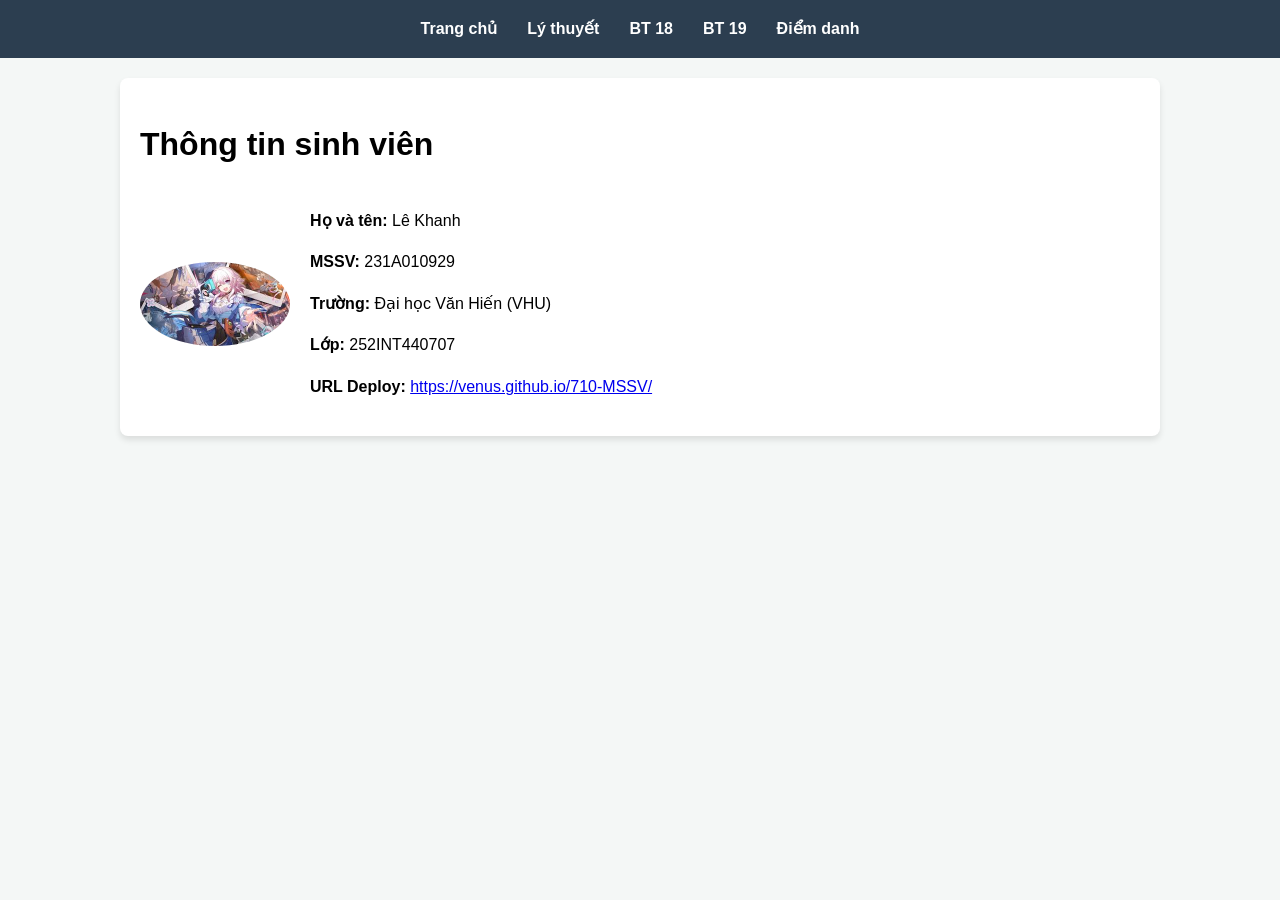
==== about.html @ a5ee34b1 "Add files via upload" ====
<!DOCTYPE html>
<html lang="vi">
<head>
    <meta charset="UTF-8">
    <meta name="viewport" content="width=device-width, initial-scale=1.0">
    <title>Thông tin điểm danh - Lê Khanh</title>
    <link rel="stylesheet" href="css/style.css">
</head>
<body>
    <nav>
        <ul>
            <li><a href="index.html">Trang chủ</a></li>
            <li><a href="lythuyet.html">Lý thuyết</a></li>
            <li><a href="https://wayground.com/join">BT 18</a></li>
            <li><a href="https://khanhle2005243-dev.github.io/baitap19/">BT 19</a></li>
            <li><a href="about.html">Điểm danh</a></li>
        </ul>
    </nav>

    <div class="container">
        <h1>Thông tin sinh viên</h1>
        <div style="display: flex; align-items: center; gap: 20px;">
            <img src="images/avatar.jpg" alt="Avatar" style="width: 150px; border-radius: 50%;">
            <div>
                <p><strong>Họ và tên:</strong> Lê Khanh</p>
                <p><strong>MSSV:</strong> 231A010929</p>
                <p><strong>Trường:</strong> Đại học Văn Hiến (VHU)</p>
                <p><strong>Lớp:</strong> 252INT440707</p>
                <p><strong>URL Deploy:</strong> <a href="#">https://venus.github.io/710-MSSV/</a></p>
            </div>
        </div>
    </div>
</body>
</html>
---- css/style.css ----
/* General Styles */
:root {
    --primary-color: #2c3e50;
    --secondary-color: #3498db;
    --danger-color: #e74c3c;
    --light-bg: #f4f7f6;
}

body {
    font-family: 'Segoe UI', Tahoma, Geneva, Verdana, sans-serif;
    margin: 0;
    line-height: 1.6;
    background-color: var(--light-bg);
}

/* Navigation Menu */
nav {
    background: var(--primary-color);
    padding: 1rem;
    position: sticky;
    top: 0;
    z-index: 1000;
}

nav ul {
    list-style: none;
    display: flex;
    justify-content: center;
    flex-wrap: wrap;
    margin: 0;
    padding: 0;
}

nav ul li { margin: 0 15px; }

nav ul li a {
    color: white;
    text-decoration: none;
    font-weight: bold;
    transition: 0.3s;
}

nav ul li a:hover { color: var(--secondary-color); }

/* Layout Containers */
.container {
    max-width: 1000px;
    margin: 20px auto;
    padding: 20px;
    background: white;
    border-radius: 8px;
    box-shadow: 0 4px 6px rgba(0,0,0,0.1);
}

/* Responsive Grid for BT1 */
.product-grid {
    display: grid;
    grid-template-columns: repeat(auto-fill, minmax(200px, 1fr));
    gap: 20px;
    margin-top: 20px;
}

.product-card {
    border: 1px solid #ddd;
    padding: 15px;
    border-radius: 8px;
    text-align: center;
    transition: transform 0.2s;
}

.product-card:hover { transform: translateY(-5px); }

/* Form Style for BT2 */
.form-group { margin-bottom: 15px; }
input[type="text"], input[type="email"], input[type="password"] {
    width: 100%;
    padding: 10px;
    margin-top: 5px;
    border: 1px solid #ccc;
    border-radius: 4px;
    box-sizing: border-box; /* Responsive fix */
}

/* Timer Animation for BT3 */
.timer-display {
    font-size: 4rem;
    font-weight: bold;
    text-align: center;
    color: var(--primary-color);
}

.warning {
    color: var(--danger-color);
    animation: blink 1s infinite;
}

@keyframes blink {
    0% { opacity: 1; }
    50% { opacity: 0.5; }
    100% { opacity: 1; }
}

/* Responsive Media Queries */
@media (max-width: 600px) {
    nav ul { flex-direction: column; align-items: center; }
    nav ul li { margin: 5px 0; }
    .timer-display { font-size: 2.5rem; }
}
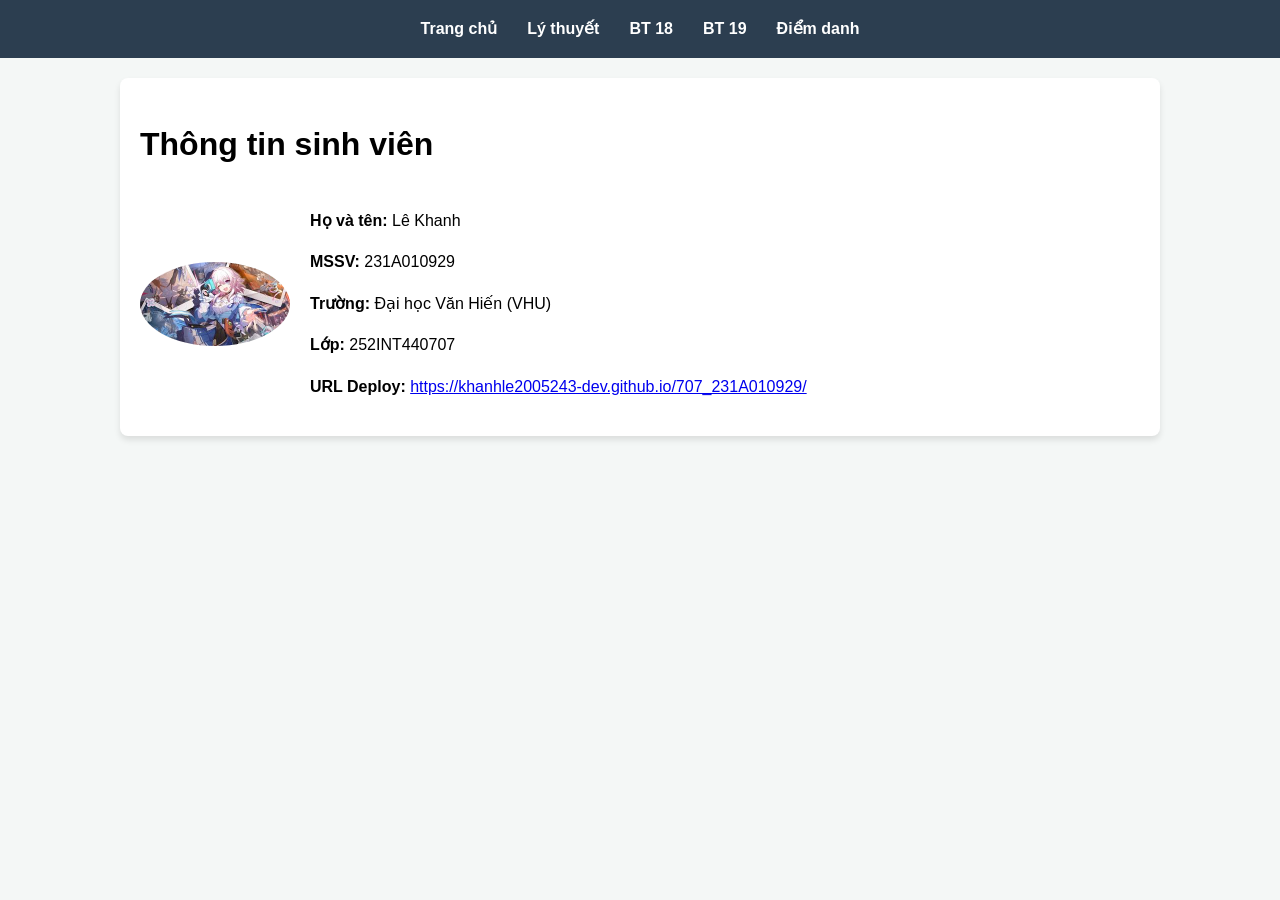
==== commit 339a5d30: "Add files via upload" ====
--- a/about.html
+++ b/about.html
@@ -26,7 +26,7 @@
                 <p><strong>MSSV:</strong> 231A010929</p>
                 <p><strong>Trường:</strong> Đại học Văn Hiến (VHU)</p>
                 <p><strong>Lớp:</strong> 252INT440707</p>
-                <p><strong>URL Deploy:</strong> <a href="#">https://venus.github.io/710-MSSV/</a></p>
+                <p><strong>URL Deploy:</strong> <a href="#">https://khanhle2005243-dev.github.io/707_231A010929/</a></p>
             </div>
         </div>
     </div>
